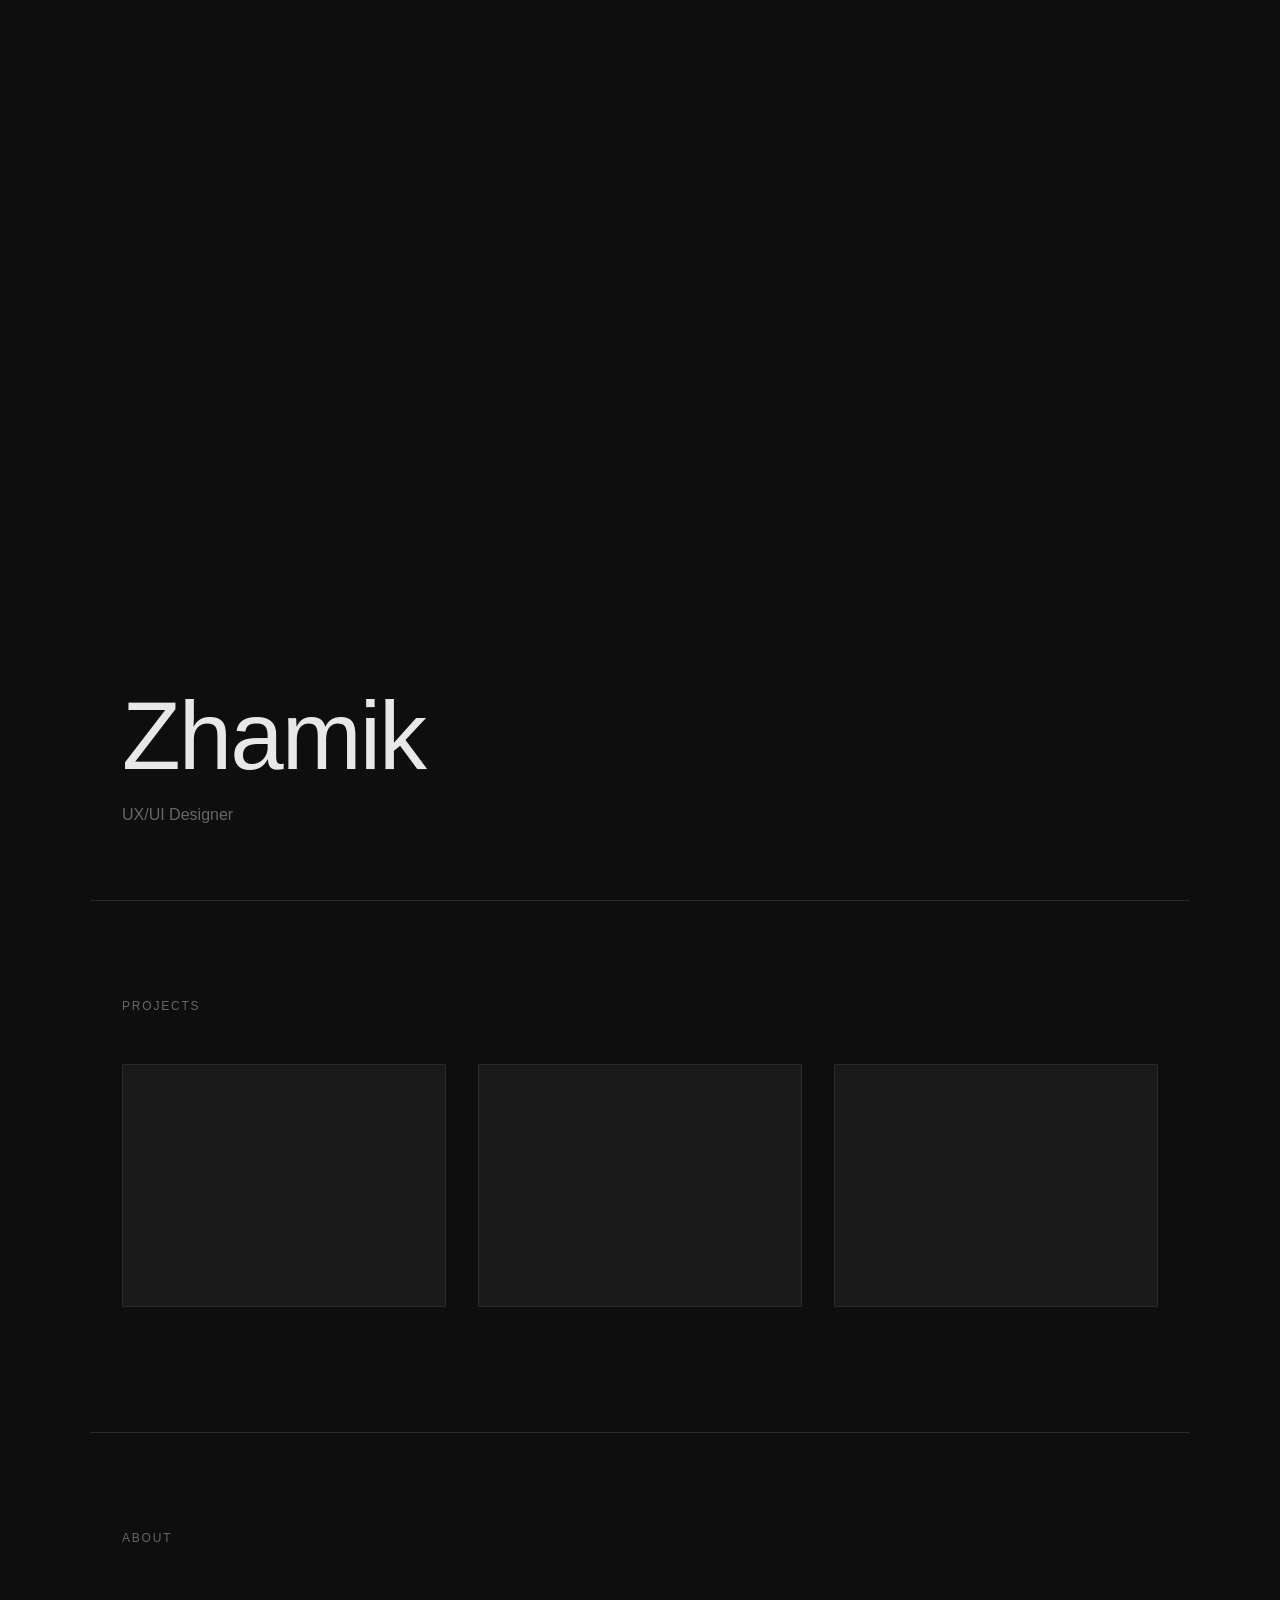
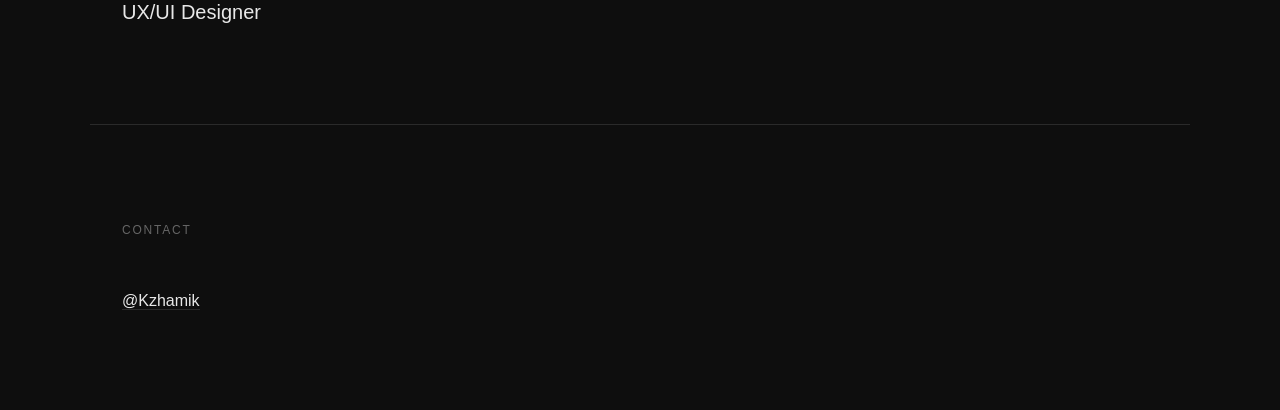
==== index.html @ 66e1e3c6 "Initial portfolio — hero, projects grid, about, contact Co-Authored-By: Claude Sonnet 4.6 <noreply@a" ====
<!DOCTYPE html>
<html lang="en">
<head>
  <meta charset="UTF-8" />
  <meta name="viewport" content="width=device-width, initial-scale=1.0" />
  <title>Zhamik</title>
  <link rel="stylesheet" href="style.css" />
</head>
<body>

  <!-- Hero -->
  <section id="hero">
    <h1>Zhamik</h1>
    <p class="discipline">UX/UI Designer</p>
    <p class="tagline"></p>
  </section>

  <!-- Projects -->
  <section id="projects">
    <h2>Projects</h2>
    <div class="grid">
      <article class="project">
        <div class="img-placeholder"></div>
        <p class="project-title"></p>
      </article>
      <article class="project">
        <div class="img-placeholder"></div>
        <p class="project-title"></p>
      </article>
      <article class="project">
        <div class="img-placeholder"></div>
        <p class="project-title"></p>
      </article>
    </div>
  </section>

  <!-- About -->
  <section id="about">
    <h2>About</h2>
    <p class="about-text">UX/UI Designer</p>
  </section>

  <!-- Contact -->
  <section id="contact">
    <h2>Contact</h2>
    <a href="https://instagram.com/Kzhamik" target="_blank" rel="noopener">@Kzhamik</a>
  </section>

</body>
</html>
---- style.css ----
/* ── Reset ── */
*, *::before, *::after {
  box-sizing: border-box;
  margin: 0;
  padding: 0;
}

/* ── Tokens ── */
:root {
  --bg: #0e0e0e;
  --surface: #1a1a1a;
  --border: #2a2a2a;
  --text: #e8e8e8;
  --muted: #666;
  --accent: #e8e8e8;
  --gap: 2rem;
  --max-width: 1100px;
}

/* ── Base ── */
html {
  scroll-behavior: smooth;
}

body {
  background-color: var(--bg);
  color: var(--text);
  font-family: 'Helvetica Neue', Helvetica, Arial, sans-serif;
  font-size: 1rem;
  line-height: 1.6;
}

a {
  color: var(--text);
  text-decoration: none;
  border-bottom: 1px solid var(--border);
  transition: border-color 0.2s;
}

a:hover {
  border-color: var(--text);
}

/* ── Layout ── */
section {
  max-width: var(--max-width);
  margin: 0 auto;
  padding: 6rem 2rem;
}

h2 {
  font-size: 0.75rem;
  font-weight: 400;
  letter-spacing: 0.15em;
  text-transform: uppercase;
  color: var(--muted);
  margin-bottom: 3rem;
}

/* ── Hero ── */
#hero {
  min-height: 100vh;
  display: flex;
  flex-direction: column;
  justify-content: flex-end;
  padding-bottom: 4rem;
}

#hero h1 {
  font-size: clamp(2.5rem, 8vw, 6rem);
  font-weight: 300;
  letter-spacing: -0.02em;
  line-height: 1.05;
}

#hero .discipline {
  margin-top: 1rem;
  font-size: 1rem;
  color: var(--muted);
  font-weight: 400;
}

#hero .tagline {
  margin-top: 0.5rem;
  font-size: 1rem;
  color: var(--muted);
}

/* ── Projects ── */
#projects {
  border-top: 1px solid var(--border);
}

.grid {
  display: grid;
  grid-template-columns: repeat(3, 1fr);
  gap: var(--gap);
}

.project {
  display: flex;
  flex-direction: column;
  gap: 0.75rem;
}

.img-placeholder {
  width: 100%;
  aspect-ratio: 4 / 3;
  background-color: var(--surface);
  border: 1px solid var(--border);
}

.project-title {
  font-size: 0.875rem;
  color: var(--muted);
  min-height: 1.2em;
}

/* ── About ── */
#about {
  border-top: 1px solid var(--border);
}

.about-text {
  font-size: clamp(1rem, 2vw, 1.25rem);
  font-weight: 300;
  max-width: 600px;
  color: var(--text);
}

/* ── Contact ── */
#contact {
  border-top: 1px solid var(--border);
}

#contact a {
  font-size: 1rem;
  color: var(--text);
}

/* ── Responsive ── */
@media (max-width: 768px) {
  .grid {
    grid-template-columns: 1fr;
  }
}

@media (min-width: 480px) and (max-width: 768px) {
  .grid {
    grid-template-columns: repeat(2, 1fr);
  }
}
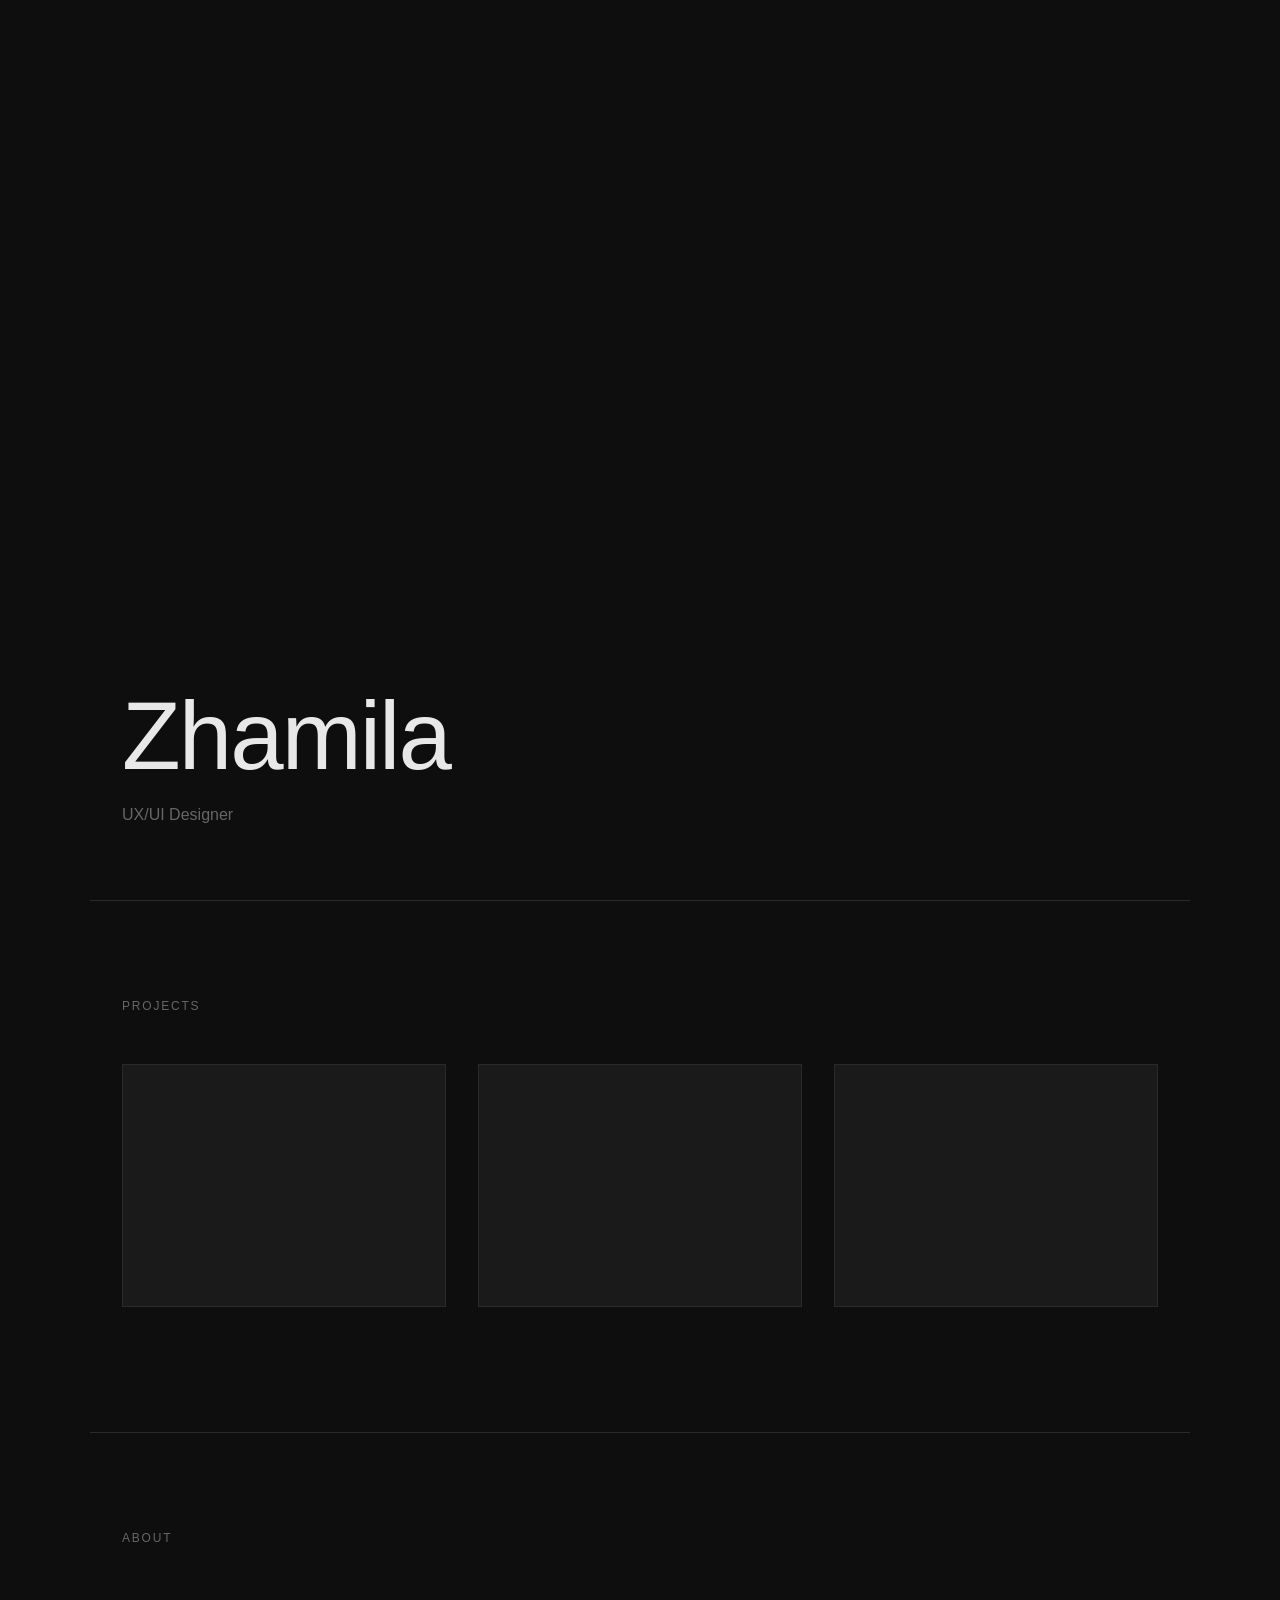
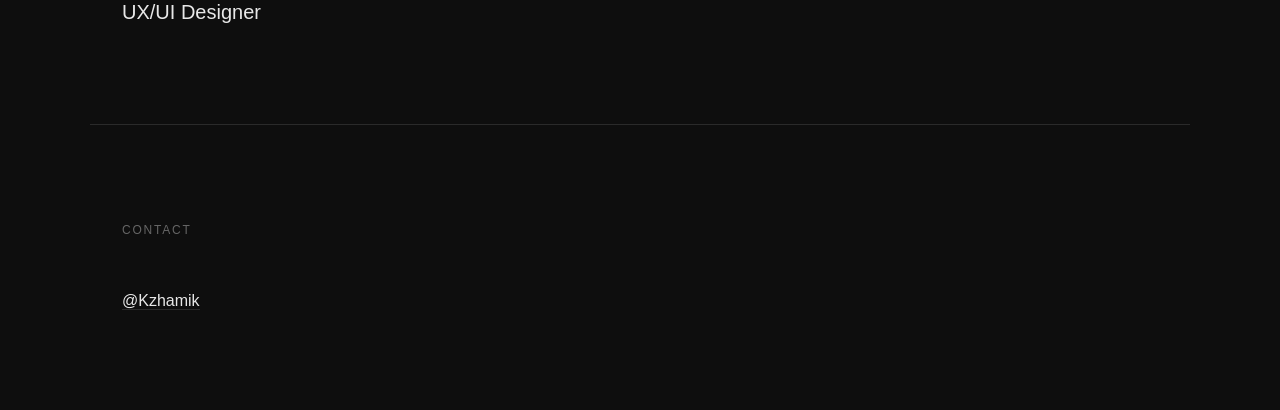
==== commit b6405b86: "Fixed my name" ====
--- a/index.html
+++ b/index.html
@@ -10,7 +10,7 @@
 
   <!-- Hero -->
   <section id="hero">
-    <h1>Zhamik</h1>
+    <h1>Zhamila</h1>
     <p class="discipline">UX/UI Designer</p>
     <p class="tagline"></p>
   </section>
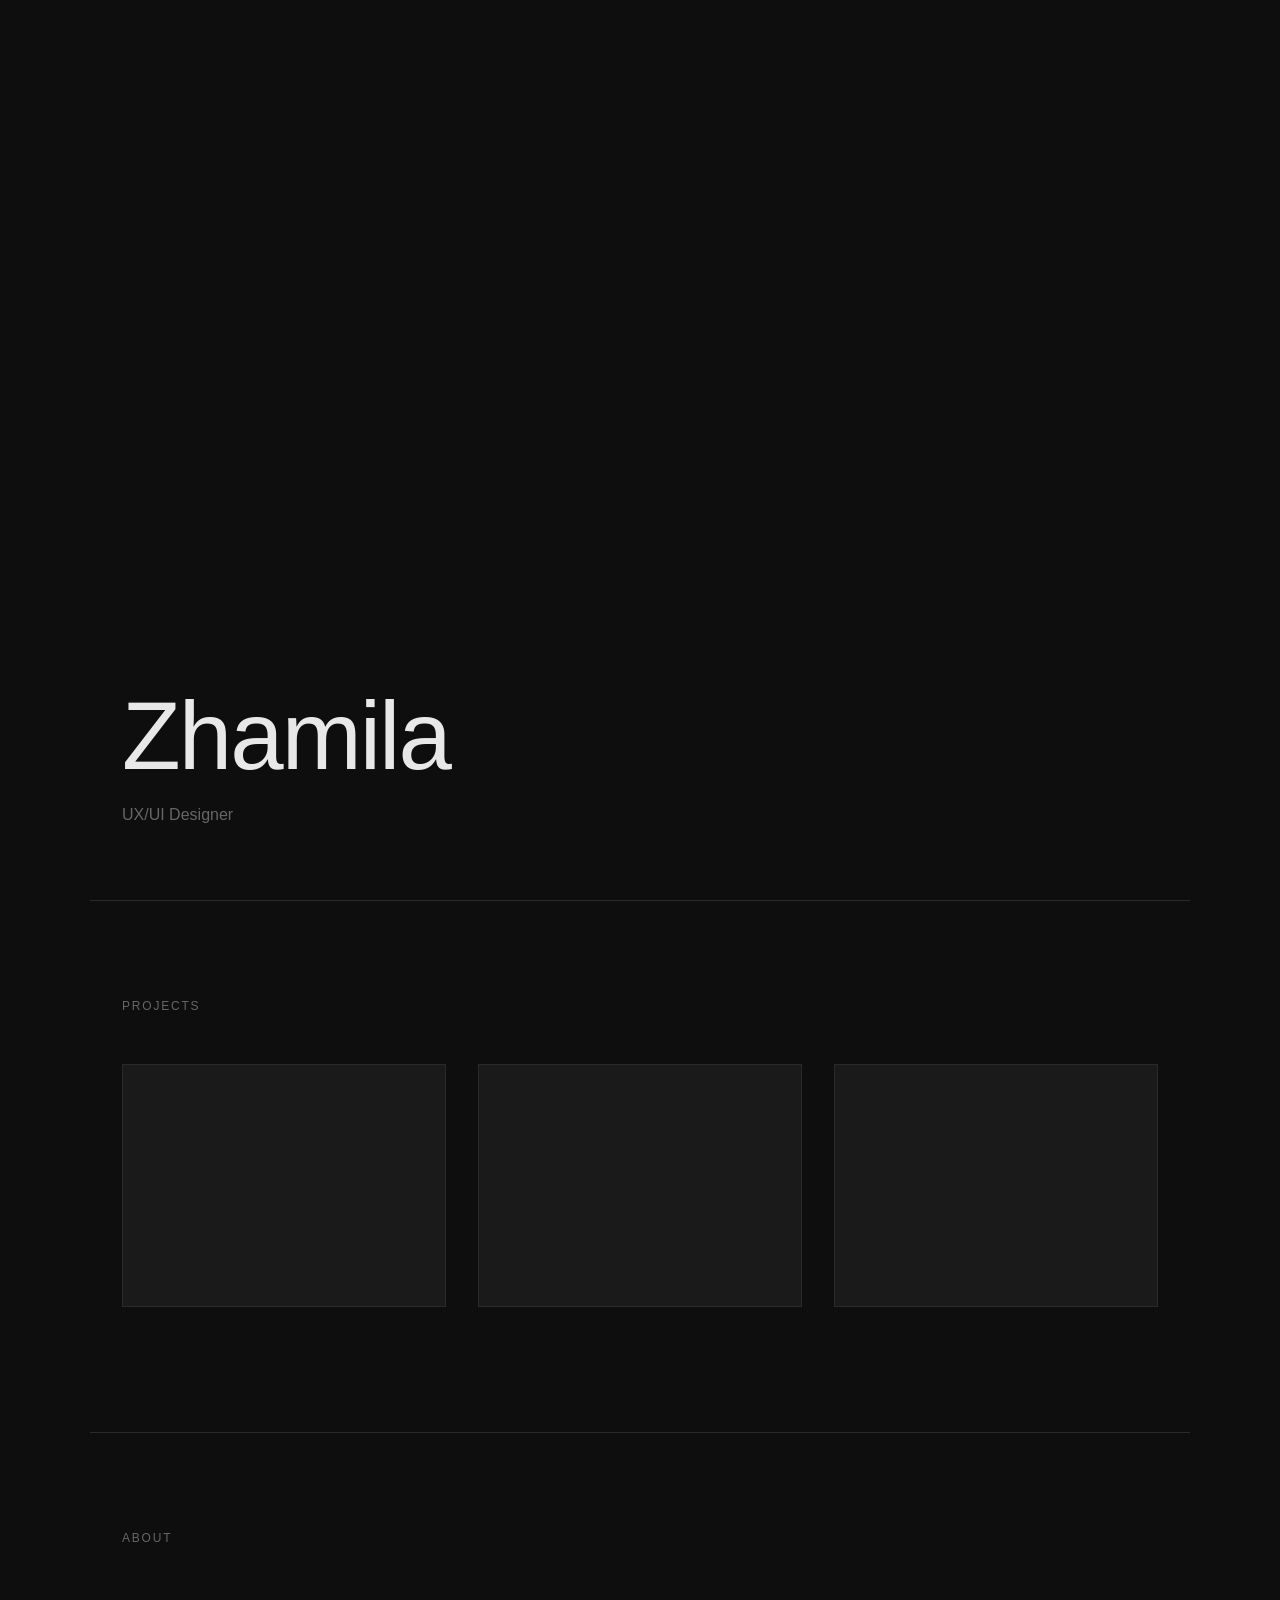
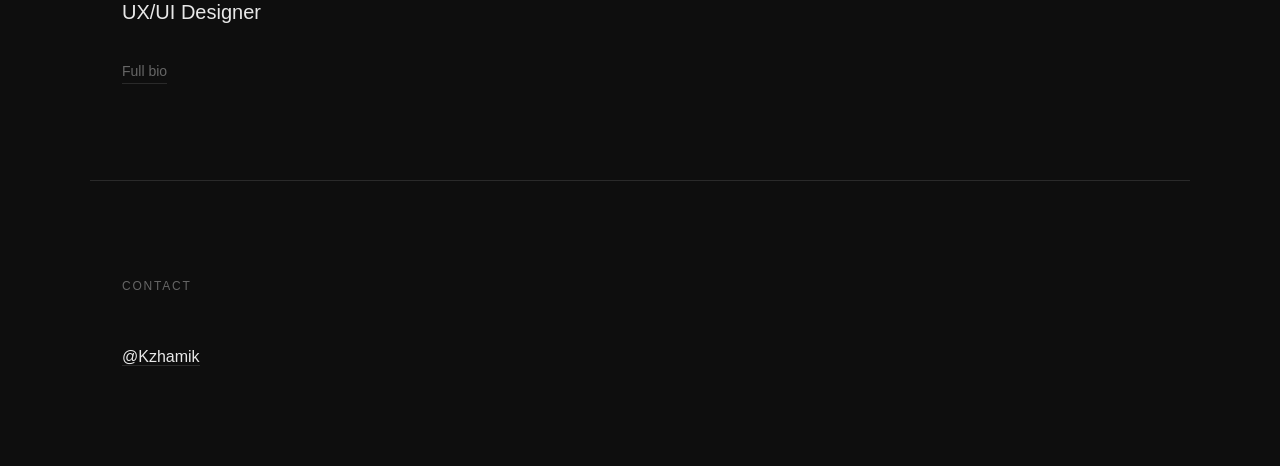
==== commit fae1e177: "developed J AI prototype" ====
--- a/index.html
+++ b/index.html
@@ -28,7 +28,7 @@
         <p class="project-title"></p>
       </article>
       <article class="project">
-        <div class="img-placeholder"></div>
+        <div class="img-placeholder" style="background-image: url('Component 3.png'); background-size: cover; background-position: center;"></div>
         <p class="project-title"></p>
       </article>
     </div>
@@ -38,6 +38,7 @@
   <section id="about">
     <h2>About</h2>
     <p class="about-text">UX/UI Designer</p>
+    <a href="about.html" class="about-link">Full bio</a>
   </section>
 
   <!-- Contact -->
--- a/style.css
+++ b/style.css
@@ -138,6 +138,50 @@
   color: var(--text);
 }
 
+/* ── About link ── */
+.about-link {
+  display: inline-block;
+  margin-top: 2rem;
+  font-size: 0.875rem;
+  color: var(--muted);
+  border-bottom: 1px solid var(--border);
+}
+
+.about-link:hover {
+  color: var(--text);
+  border-color: var(--text);
+}
+
+/* ── Page nav (about page) ── */
+.page-nav {
+  max-width: var(--max-width);
+  margin: 0 auto;
+  padding: 2rem 2rem 0;
+}
+
+.page-nav a {
+  font-size: 0.875rem;
+  color: var(--muted);
+  border-bottom: none;
+}
+
+.page-nav a:hover {
+  color: var(--text);
+}
+
+/* ── Bio (about page) ── */
+#bio {
+  border-top: none;
+}
+
+.bio-text {
+  font-size: clamp(1rem, 2vw, 1.25rem);
+  font-weight: 300;
+  max-width: 600px;
+  color: var(--text);
+  min-height: 1.2em;
+}
+
 /* ── Responsive ── */
 @media (max-width: 768px) {
   .grid {
